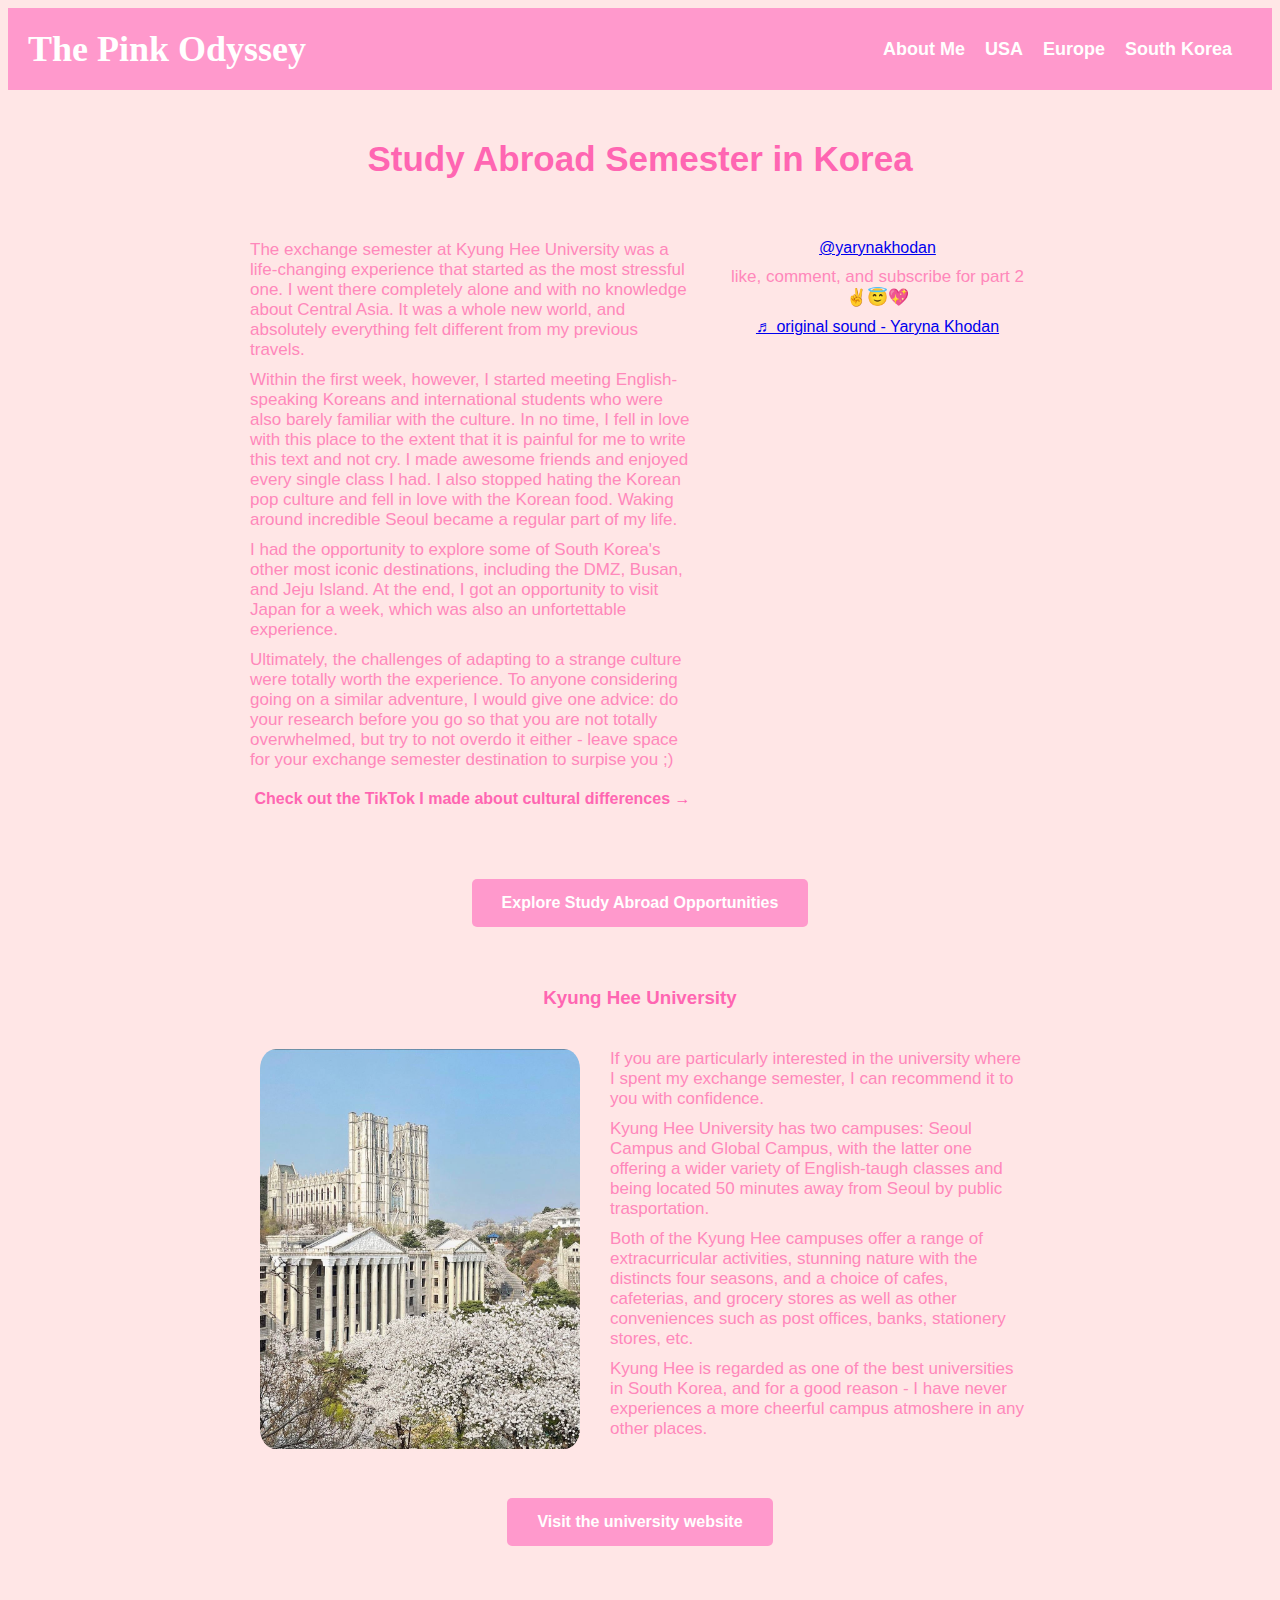
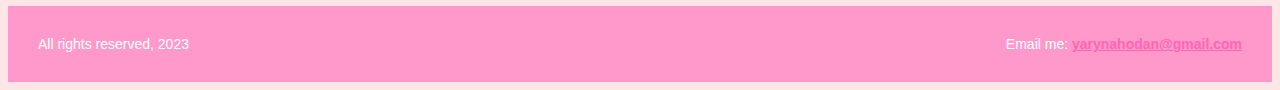
==== south-korea.html @ 140dd738 "Add files via upload" ====
<!DOCTYPE html>
<html lang="en">
<head>
    <meta charset="UTF-8">
    <meta name="viewport" content="width=device-width, initial-scale=1.0">
    <link rel="stylesheet" type="text/css" href="style.css">
    <title>South Korea</title>
</head>
<body>
  
    <header>
      <div class="header-container">
           <h1 class="website-name"> <a href="index.html">The Pink Odyssey </a></h1>
          <nav>
              <ul>
                  <li><a href="index.html">About Me</a></li>
                  <li><a href="usa.html">USA</a></li>
                  <li><a href="Europe.html">Europe</a></li>
                  <li><a href="south-korea.html">South Korea</a></li>
              </ul>
          </nav>
      </div>
    </header>

    <main>
        <div class="container">
            <h2 class="about-me-title">Study Abroad Semester in Korea</h2>
            <div class="general">
              <div class="korea-text">
                <p>The exchange semester at Kyung Hee University was a life-changing experience that started as the most stressful one. I went there completely alone and with no knowledge about Central Asia. It was a whole new world, and absolutely everything felt different from my previous travels.</p>
                <p>Within the first week, however, I started meeting English-speaking Koreans and international students who were also barely familiar with the culture. In no time, I fell in love with this place to the extent that it is painful for me to write this text and not cry. I made awesome friends and enjoyed every single class I had. I also stopped hating the Korean pop culture and fell in love with the Korean food. Waking around incredible Seoul became a regular part of my life.</p>
                <p> I had the opportunity to explore some of South Korea's other most iconic destinations, including the DMZ, Busan, and Jeju Island. At the end, I got an opportunity to visit Japan for a week, which was also an unfortettable experience.</p>
                <p> Ultimately, the challenges of adapting to a strange culture were totally worth the experience. To anyone considering going on a similar adventure, I would give one advice: do your research before you go so that you are not totally overwhelmed, but try to not overdo it either - leave space for your exchange semester destination to surpise you ;)
                <p class="tiktok-comment">Check out the TikTok I made about cultural differences →</p>
              </div>
                <div class="tiktok-embed">
                <blockquote class="tiktok-embed" cite="https://www.tiktok.com/@yarynakhodan/video/7212263992629218565" data-video-id="7212263992629218565" style="max-width: 605px;min-width: 325px;" > <section> <a target="_blank" title="@yarynakhodan" href="https://www.tiktok.com/@yarynakhodan?refer=embed">@yarynakhodan</a> <p>like, comment, and subscribe for part 2 ✌️😇💖</p> <a target="_blank" title="♬ original sound - Yaryna Khodan" href="https://www.tiktok.com/music/original-sound-7212264008622443269?refer=embed">♬ original sound - Yaryna Khodan</a> </section> </blockquote> <script async src="https://www.tiktok.com/embed.js"></script>
                </div>
            </div>

            <div class="button" style= "margin-top: -10px;">
                <a href="https://www.gooverseas.com/study-abroad" class="button" target="_blank">Explore Study Abroad Opportunities</a>
            </div>

            <h3 class="subtitle">Kyung Hee University</h3>
            <div class="general">
              <div class="general-image">
                  <img src="kyunghee2.jpg" alt="Kyung Hee University">
              </div>
                    <div class="usa-text">
                      <p> If you are particularly interested in the university where I spent my exchange semester, I can recommend it to you with confidence.</p>
                      <p> Kyung Hee University has two campuses: Seoul Campus and Global Campus, with the latter one offering a wider variety of English-taugh classes and being located 50 minutes away from Seoul by public trasportation.</p>
                      <p> Both of the Kyung Hee campuses offer a range of extracurricular activities, stunning nature with the distincts four seasons, and a choice of cafes, cafeterias, and grocery stores as well as other conveniences such as post offices, banks, stationery stores, etc.</p>
                      <p> Kyung Hee is regarded as one of the best universities in South Korea, and for a good reason - I have never experiences a more cheerful campus atmoshere in any other places.</p>
                  </div>
              </div>

            <div class="button" style= "margin-top: -15px;">
                <a href="https://www.khu.ac.kr/eng/main/index.do" class="button" target="_blank">Visit the university website</a>
            </div>
        </div>
    </main>

    <footer>
      <div class="footer-container">
          <p class="left">All rights reserved, 2023</p>
          <p class="right">Email me: <a href="mailto:yarynahodan@gmail.com" class="email">yarynahodan@gmail.com</a></p>
      </div>
    </footer>
</body>
</html>
---- style.css ----
body {
    font-family: 'Arial', sans-serif;
    background-color: #ffe6e6; /
    margin: 0;
    padding: 0;
    display: flex;
    flex-direction: column;
    min-height: 100vh; /
}

.header-container {
    display: flex;
    justify-content: space-between;
    align-items: center;
    background-color: #ff99cc;
    padding: 20px;
}

.website-name {
    font-family: 'Pacifico', cursive;
    font-size: 36px;
    color: white;
    margin: 0;
    text-decoration: none;
}

header nav ul {
    list-style-type: none;
    margin: 0;
    padding: 0;
    display: flex;
     align-items: center;
}

header nav ul li {
    margin-right: 20px;
}

header nav ul li a {
    text-decoration: none;
    color: white;
    font-weight: bold;
    font-size: 18px;
}

h1 a {
    text-decoration: none;
    color: white;
}

.container {
    max-width: 800px;
    margin: 0 auto;
    padding: 20px;
    display: flex;
    flex-direction: column;
    align-items: center;
    text-align: center;
    flex-grow: 1;
}

.about-me-title {
    font-size: 35px;
    text-align: center;
    color: #ff66b2;
    margin-bottom: 20px;
}

.profile {
    display: flex;
    align-items: center;
    margin-bottom: 20px;
}

.profile-image {
    max-width: 260px;
    border-radius: 5%;
    margin-right: 20px;
}

.text {
    text-align: left;
    margin-top: 20px;
}

p {
    font-size: 17px;
    margin: 10px;
    color: #ff88bb;
}
.places-section {
    text-align: center;
    margin-top: 40px;
}

.places-title {
    font-size: 24px;
    color: #ff66b2;
    margin-bottom: 2px;
    margin-top: 30px;
}

.place {
    display: inline-block;
    margin: 20px;
    margin-bottom: 20px;
}

.place img {
    max-width: 150px;
    border-radius: 50%;
}

.place p {
    margin-top: 10px;
    font-size: 12px;
    color: #ff88bb;
    font-family: 'Open Sans', sans-serif;
}
.place a {
    text-decoration: none;
    color: #ff66b2;
}

.place a:hover {
    text-decoration: underline;
}
.button {
    margin-top: 20px;
}

.button a {
    display: inline-block;
    padding: 15px 30px;
    background-color: #ff99cc;
    color: white;
    text-decoration: none;
    border-radius: 5px;
    font-weight: bold;
    margin-bottom: 40px;
}

.additional-image {
    text-align: center;
    margin: 20px 0;
    margin-top: 0px;
}

.additional-image img {
    max-width: 580px;
    border: 0px solid #ff99cc;
    border-radius: 5px;
}

.general {
   display: flex;
   align-items: center;
   justify-content: center;
   margin-bottom: 40px;
}

h3 {
    color: #ff66b2;
    text-align: center;
    margin-top: 20px;
    margin-bottom: 40px;
}

.general-image img {
max-width: 320px;
border-radius: 5%;
margin-right: 20px;
margin-left: 20px;
}

.usa-text {
    max-width: 600px;
    text-align: left;
    margin-top: -15px;
}

.usa-video {
    text-align: center;
    margin-top: 20px;
    margin-bottom: 70px;
}

.usa-video-comment {
    font-size: 16px;
    color: #ff66b2;
    font-weight: bold;
    margin-bottom: 20px;
}

.friends {
   display: flex;
   align-items: center;
   justify-content: center;
   margin-bottom: 70px;
}

.flex {
   display: flex;
   align-items: center;
   justify-content: center;
   margin-bottom: 40px;
}

.vertical-image img {
max-width: 400px;
border-radius: 5%;
margin-right: 20px;
margin-left: 20px;
}

.image-section {
    display: flex;
    justify-content: space-between;
    margin-top: 0px;
}

.image-section img {
width: 290px;
height: 360px;
border-radius: 3%;
margin-right: 20px;
margin-left: 20px;
}


.eu-paragraph {
    text-align: center;
    margin-top: 20px;
    color: #ff88bb;
    font-size: 18px;
}

.eu-paragraph-bold {
    text-align: center;
    margin-top: 20px;
    color: #ff66b2;
    font-size: 18px;
    font-weight: bold;
}

.korea-text {
    max-width: 470px;
    text-align: left;
    margin-top: 10px;
    margin-right: 10px;
    color: #ff88bb;
}

.tiktok-embed {
    text-align: center;
    margin: 20px 0;
    height: 590px;
}

.tiktok-comment {
    font-size: 16px;
    color: #ff66b2;
    text-align: center;
    margin-top: 20px;
    font-weight: bold;
    margin-bottom: 0px;
}

footer {
    background-color: #ff99cc;
    text-align: center;
    padding: 30px;
}

.footer-container {
    display: flex;
    justify-content: space-between;
    align-items: center;
}

.left {
    color: white;
    font-size: 14px;
    margin: 0;
}

.right {
    color: white;
    font-size: 14px;
    margin: 0;
    text-align: right;
}

.email {
    color: #ff66b2;
    font-weight: bold;
}
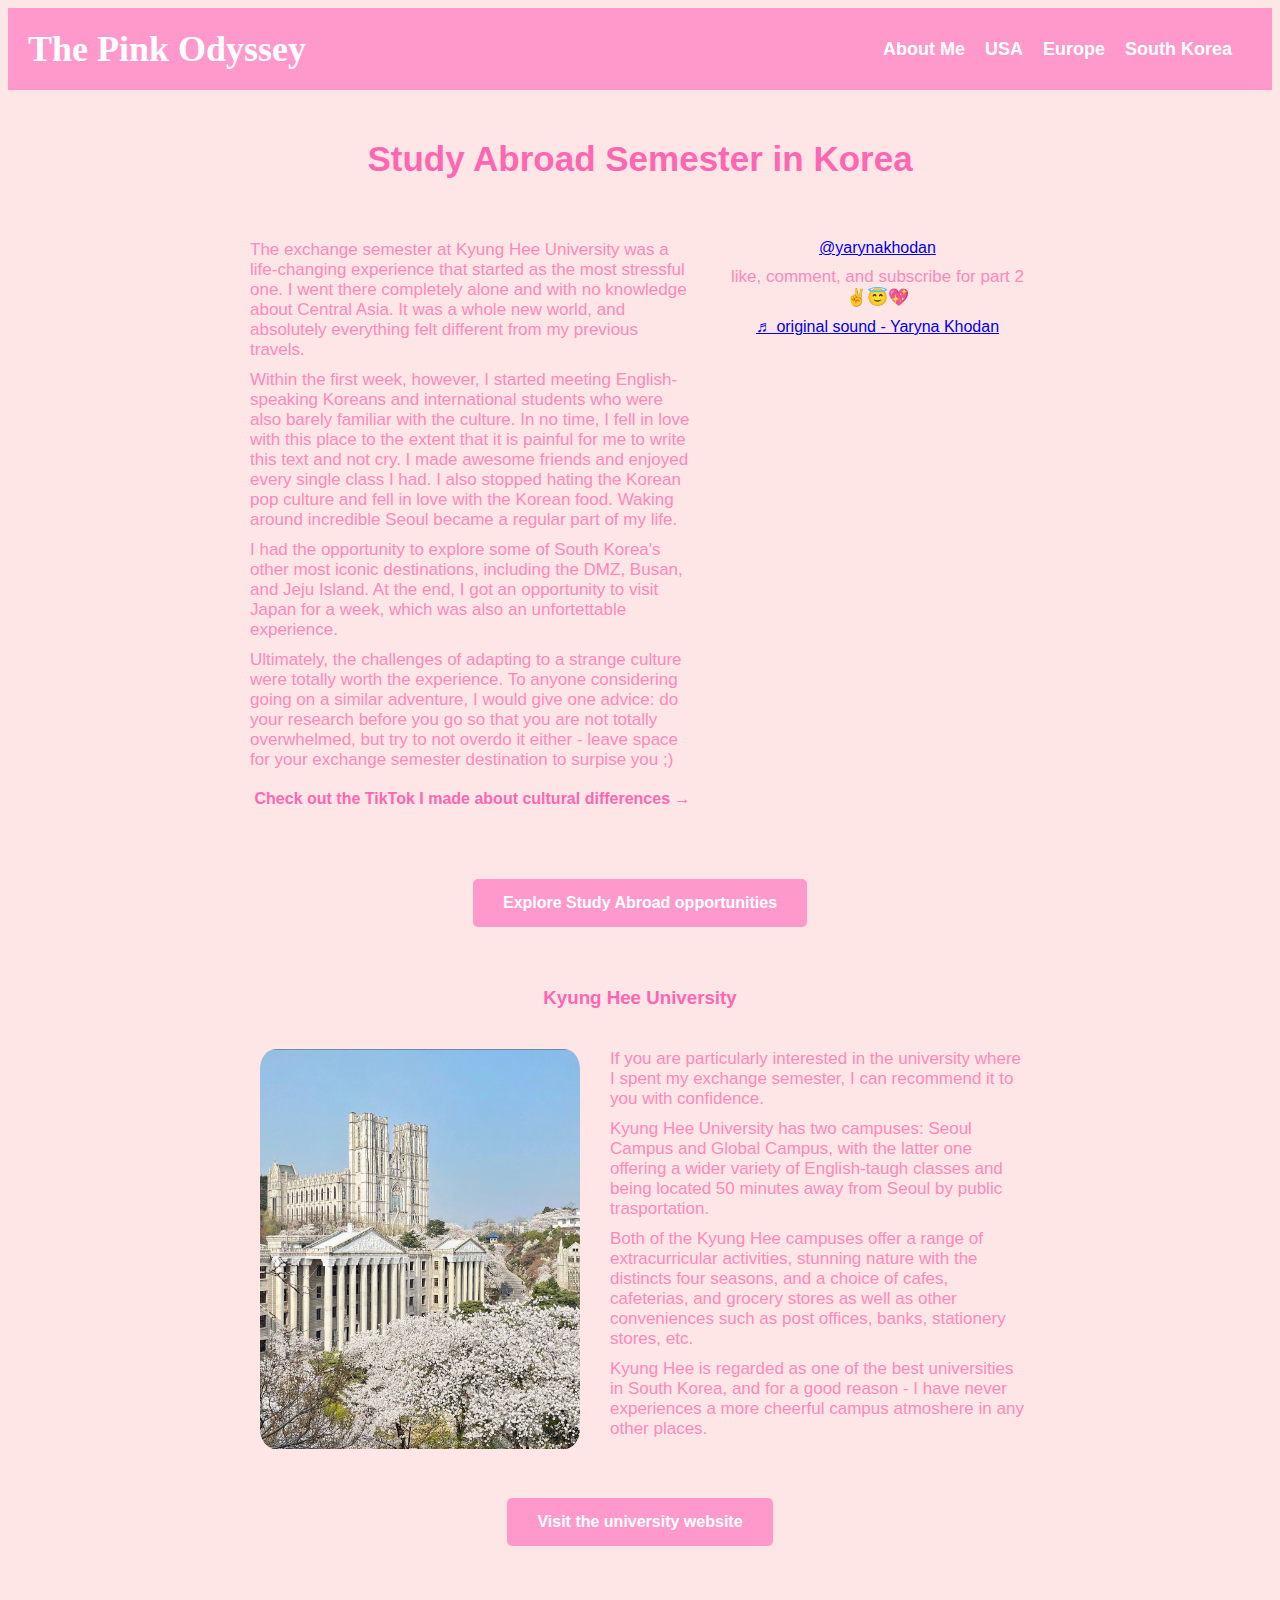
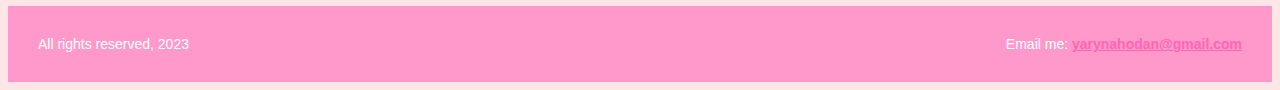
==== commit d1f1b727: "Update south-korea.html" ====
--- a/south-korea.html
+++ b/south-korea.html
@@ -39,7 +39,7 @@
             </div>
 
             <div class="button" style= "margin-top: -10px;">
-                <a href="https://www.gooverseas.com/study-abroad" class="button" target="_blank">Explore Study Abroad Opportunities</a>
+                <a href="https://www.gooverseas.com/study-abroad" class="button" target="_blank">Explore Study Abroad opportunities</a>
             </div>
 
             <h3 class="subtitle">Kyung Hee University</h3>
